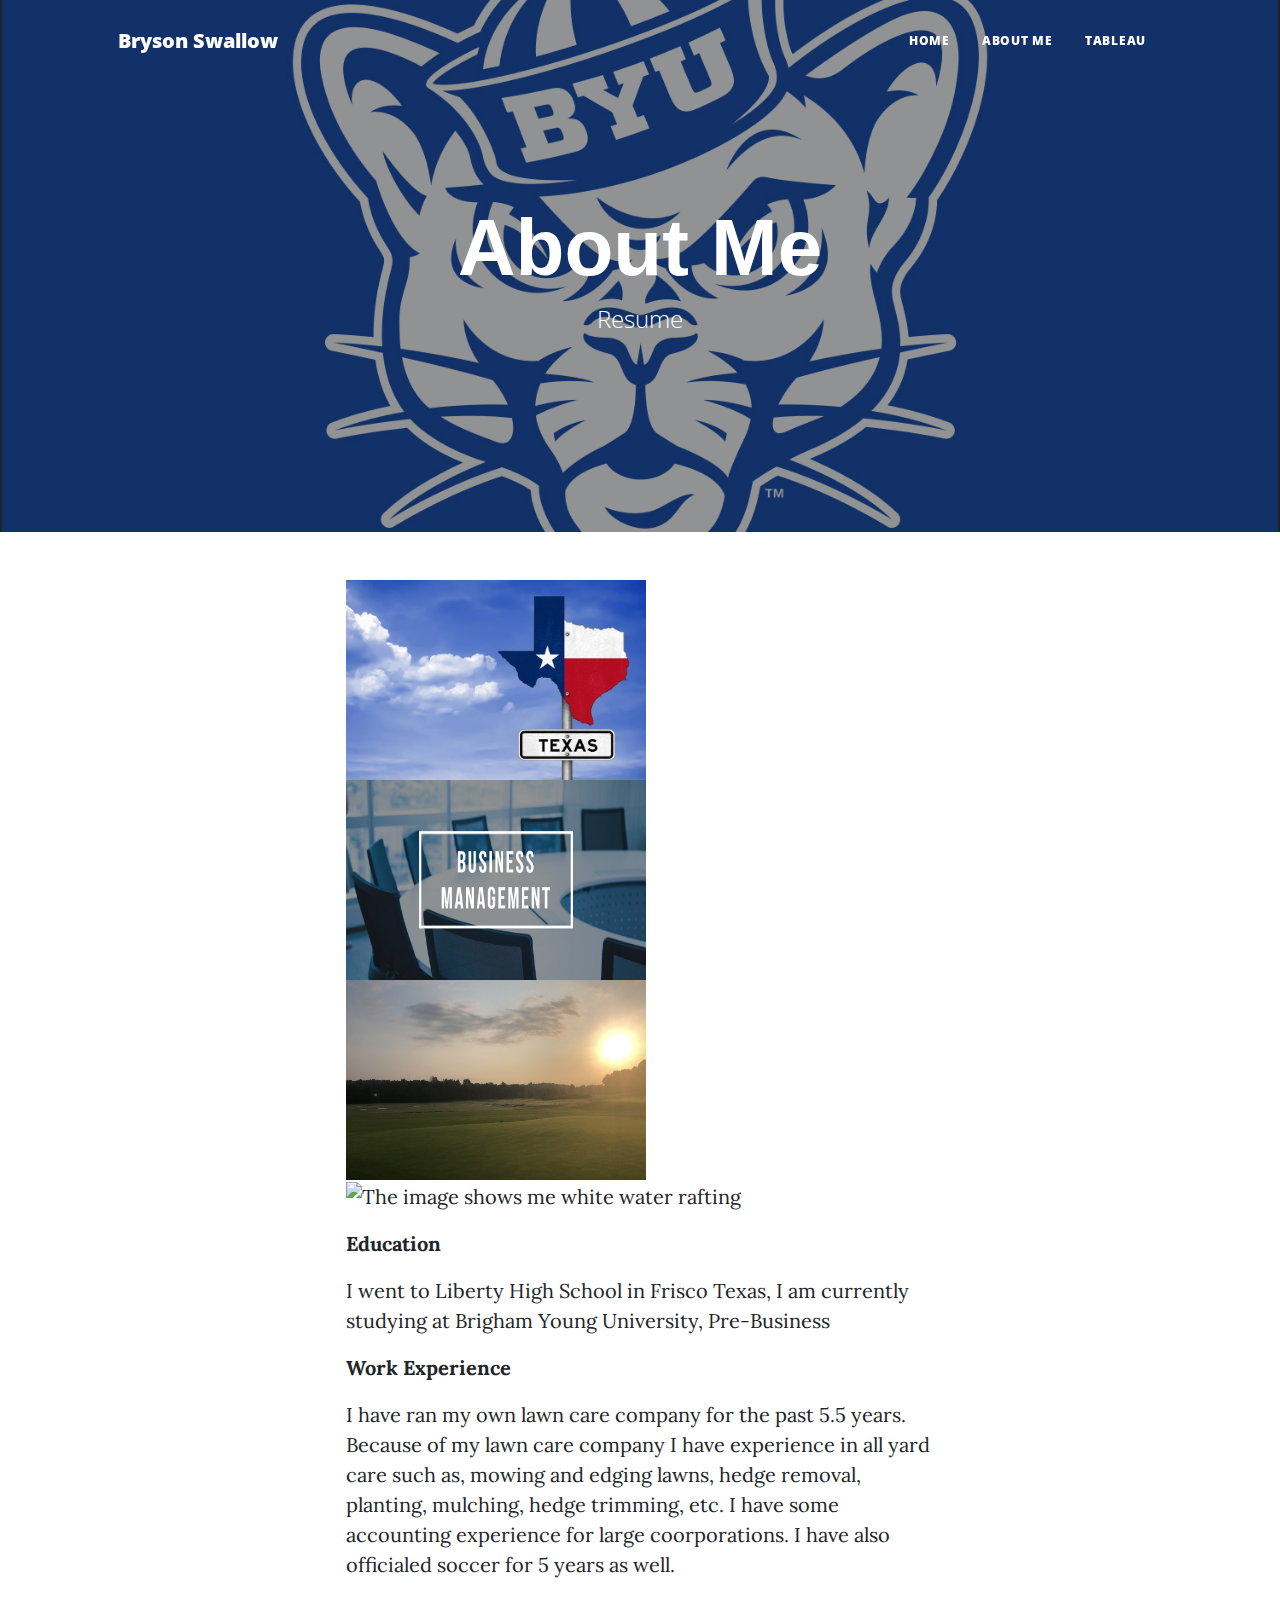
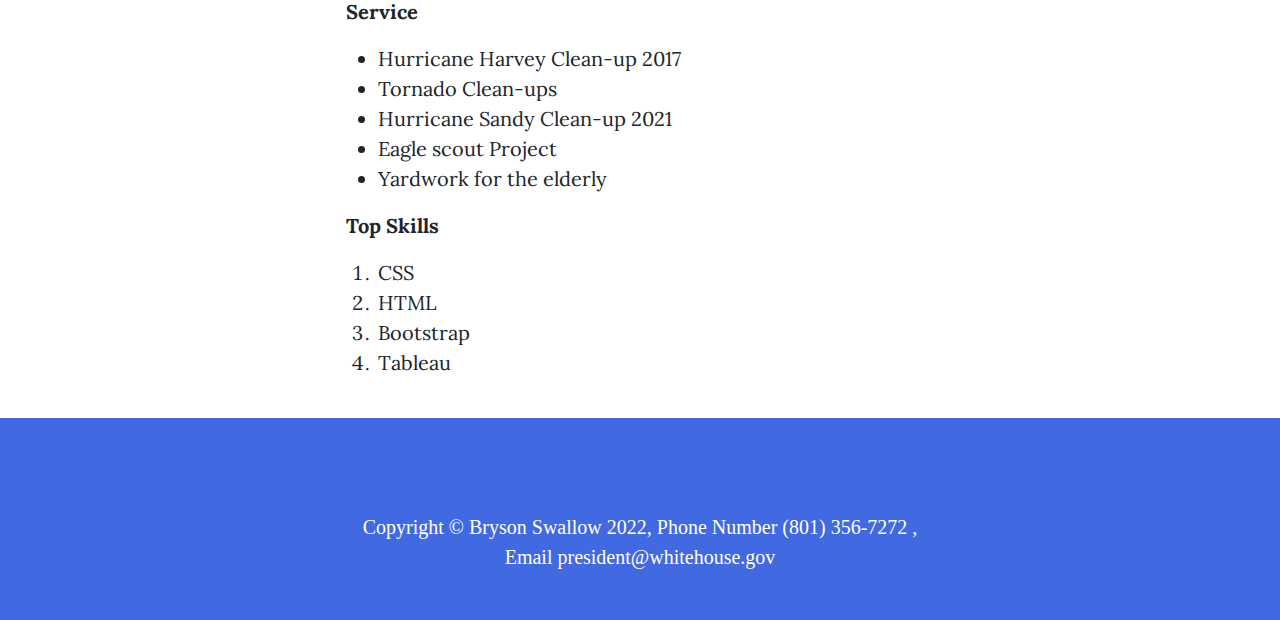
==== about.html @ 7defc493 "Add files via upload" ====
<!-- Bryson Swallow
August 9, 2022 -->
<!DOCTYPE html>
<html lang="en">
    <head>
        <meta charset="utf-8" />
        <meta name="viewport" content="width=device-width, initial-scale=1, shrink-to-fit=no" />
        <meta name="description" content="" />
        <meta name="author" content="" />
        <title>Bryson Swallow - About Me </title>
        <link rel="icon" type="image/x-icon" href="assets/favicon.ico" />
        <!-- Font Awesome icons (free version)-->
        <script src="https://use.fontawesome.com/releases/v6.1.0/js/all.js" crossorigin="anonymous"></script>
        <!-- Google fonts-->
        <link href="https://fonts.googleapis.com/css?family=Lora:400,700,400italic,700italic" rel="stylesheet" type="text/css" />
        <link href="https://fonts.googleapis.com/css?family=Open+Sans:300italic,400italic,600italic,700italic,800italic,400,300,600,700,800" rel="stylesheet" type="text/css" />
        <!-- Core theme CSS (includes Bootstrap)-->
        <link href="../css/styles.css" rel="stylesheet" />
        <link href="../css/Adjusted-Styles.css" rel="stylesheet"/>
    </head>
    <body>
        <!-- Navigation-->
        <nav class="navbar navbar-expand-lg navbar-light" id="mainNav">
            <div class="container px-4 px-lg-5">
                <a class="navbar-brand" href="index.html">Bryson Swallow </a>
                <button class="navbar-toggler" type="button" data-bs-toggle="collapse" data-bs-target="#navbarResponsive" aria-controls="navbarResponsive" aria-expanded="false" aria-label="Toggle navigation">
                    Menu
                    <i class="fas fa-bars"></i>
                </button>
                <div class="collapse navbar-collapse" id="navbarResponsive">
                    <ul class="navbar-nav ms-auto py-4 py-lg-0">
                        <li class="nav-item"><a class="nav-link px-lg-3 py-3 py-lg-4" href="../index.html">Home</a></li>
                        <li class="nav-item"><a class="nav-link px-lg-3 py-3 py-lg-4" href="about.html">About Me</a></li>
                        <li class="nav-item"><a class="nav-link px-lg-3 py-3 py-lg-4" href="tableau.html">Tableau</a></li>
                    </ul>
                </div>
            </div>
        </nav>
        <!-- Page Header-->
        <header class="masthead" style="background-image: url('../images/Project_Background.jpg')">
            <div class="container position-relative px-4 px-lg-5">
                <div class="row gx-4 gx-lg-5 justify-content-center">
                    <div class="col-md-10 col-lg-8 col-xl-7">
                        <div class="page-heading">
                            <h1 class="mystyle2">About Me</h1>
                            <span class="subheading">Resume</span>
                        </div>
                    </div>
                </div>
            </div>
        </header>
        <!-- Main Content-->
        <main class="mb-4">
            <div class="container px-4 px-lg-5">
                <div class="row gx-4 gx-lg-5 justify-content-center">
                    <div class="col-md-10 col-lg-8 col-xl-7">
                       
                      <img src="../images/Texas.jpg" alt="The Image is a Texas Flag" width="300px" height="200px"  >  
                      <img src="../images/business.jpg" alt="Image shows my Desired Major is Business Management" width="300px" height="200px">
                      <img src="../images/Golf.JPG" alt="The image shows a golf course"  width="300px" height="200px" > 
                      <img src="../images/rafting.JPG" alt="The image shows me white water rafting"  width="300px" height="200px" > 
                      <p class="mystyle1"><b>Education</b></p>
                      <p> I went to Liberty High School in Frisco Texas, I am currently studying at Brigham Young University, Pre-Business</p>
                      <p class="mystyle1"> <b>Work Experience</b></p>
                      <p> I have ran my own lawn care company for the past 5.5 years. Because of my lawn care company I have experience in all yard care 
                        such as, mowing and edging lawns, hedge removal, planting, mulching, hedge trimming, etc. I have some accounting experience for large coorporations.
                         I have also officialed soccer for 5 years as well. </p>
                         <p class="mystyle1"><b>Service</b></p>
                         <ul>
                           <li>Hurricane Harvey Clean-up 2017</li>
                           <li>Tornado Clean-ups</li>
                           <li>Hurricane Sandy Clean-up 2021</li>
                           <li>Eagle scout Project </li>
                           <li>Yardwork for the elderly</li>
                        </ul>
                        <p class="mystyle1"><b>Top Skills</b></p>
                        <ol>
                            <li>CSS</li>
                            <li>HTML</li>
                            <li>Bootstrap</li>
                            <li>Tableau</li>
                        </ol>

                    </div>
                </div>
            </div>
        </main>
        <!-- Footer-->
        <footer class="mystyle5">
            <div class="container px-4 px-lg-5">
                <div class="row gx-4 gx-lg-5 justify-content-center">
                    <div class="col-md-10 col-lg-8 col-xl-7">
                        <ul class="list-inline text-center">
                            <li class="list-inline-item">
                                <a href="Https://www.byu.edu/" target="_blank">
                                    <span class="fa-stack fa-lg">
                                        <i class="fas fa-circle fa-stack-2x"></i>
                                        <i class="fab fa-twitter fa-stack-1x fa-inverse"></i>
                                    </span>
                            </li>
                            <li class="list-inline-item">
                                <a href="#!">
                                    <span class="fa-stack fa-lg">
                                        <i class="fas fa-circle fa-stack-2x"></i>
                                        <i class="fab fa-facebook-f fa-stack-1x fa-inverse"></i>
                                    </span>
                                </a>
                            </li>
                            <li class="list-inline-item">
                                <a href="#!">
                                    <span class="fa-stack fa-lg">
                                        <i class="fas fa-circle fa-stack-2x"></i>
                                        <i class="fab fa-github fa-stack-1x fa-inverse"></i>
                                    </span>
                                </a>
                            </li>
                        </ul>
                        <div>Copyright &copy; Bryson Swallow 2022,  Phone Number (801) 356-7272 , Email 
                            president@whitehouse.gov</div>
                    </div>
                </div>
            </div>
        </footer>
        <!-- Bootstrap core JS-->
        <script src="https://cdn.jsdelivr.net/npm/bootstrap@5.1.3/dist/js/bootstrap.bundle.min.js"></script>
        <!-- Core theme JS-->
        <script src="js/scripts.js"></script>
    </body>
</html>
---- css/Adjusted-Styles.css ----
.tableau p {
    font-family: Cambria, Cochin, Georgia, Times, 'Times New Roman', serif;
    color: royalblue;
}
.tableau h1 {
    color: royalblue;
    text-transform: uppercase;
    text-align:center;
}
 .navmenu li {
    float: left;
    margin-right: 4px;
    border: 2px;
    font-family: 'Times New Roman', Times, serif;
    text-transform: uppercase;
    list-style: none;
    background-color: royalblue;
    padding: 5px;
   
}
.navmenu a {
    color: white;
}


/* My Styles */
.mystyle1 {
line-height: 0;
}

.mystyle2 {
  font-family: Impact, Haettenschweiler, 'Arial Narrow Bold', sans-serif;
}

.mystyle3 {
  background-color: black;
}

.mystyle4 {
  text-transform: uppercase;
}

.mystyle5 {
    font-family: 'Times New Roman', Times, serif;
    font-style: bold;
    background-color: royalblue;
    color: white !important;
    text-align: center;
}

.mystyle6 {
    padding:4px
}
/* End of my styles */
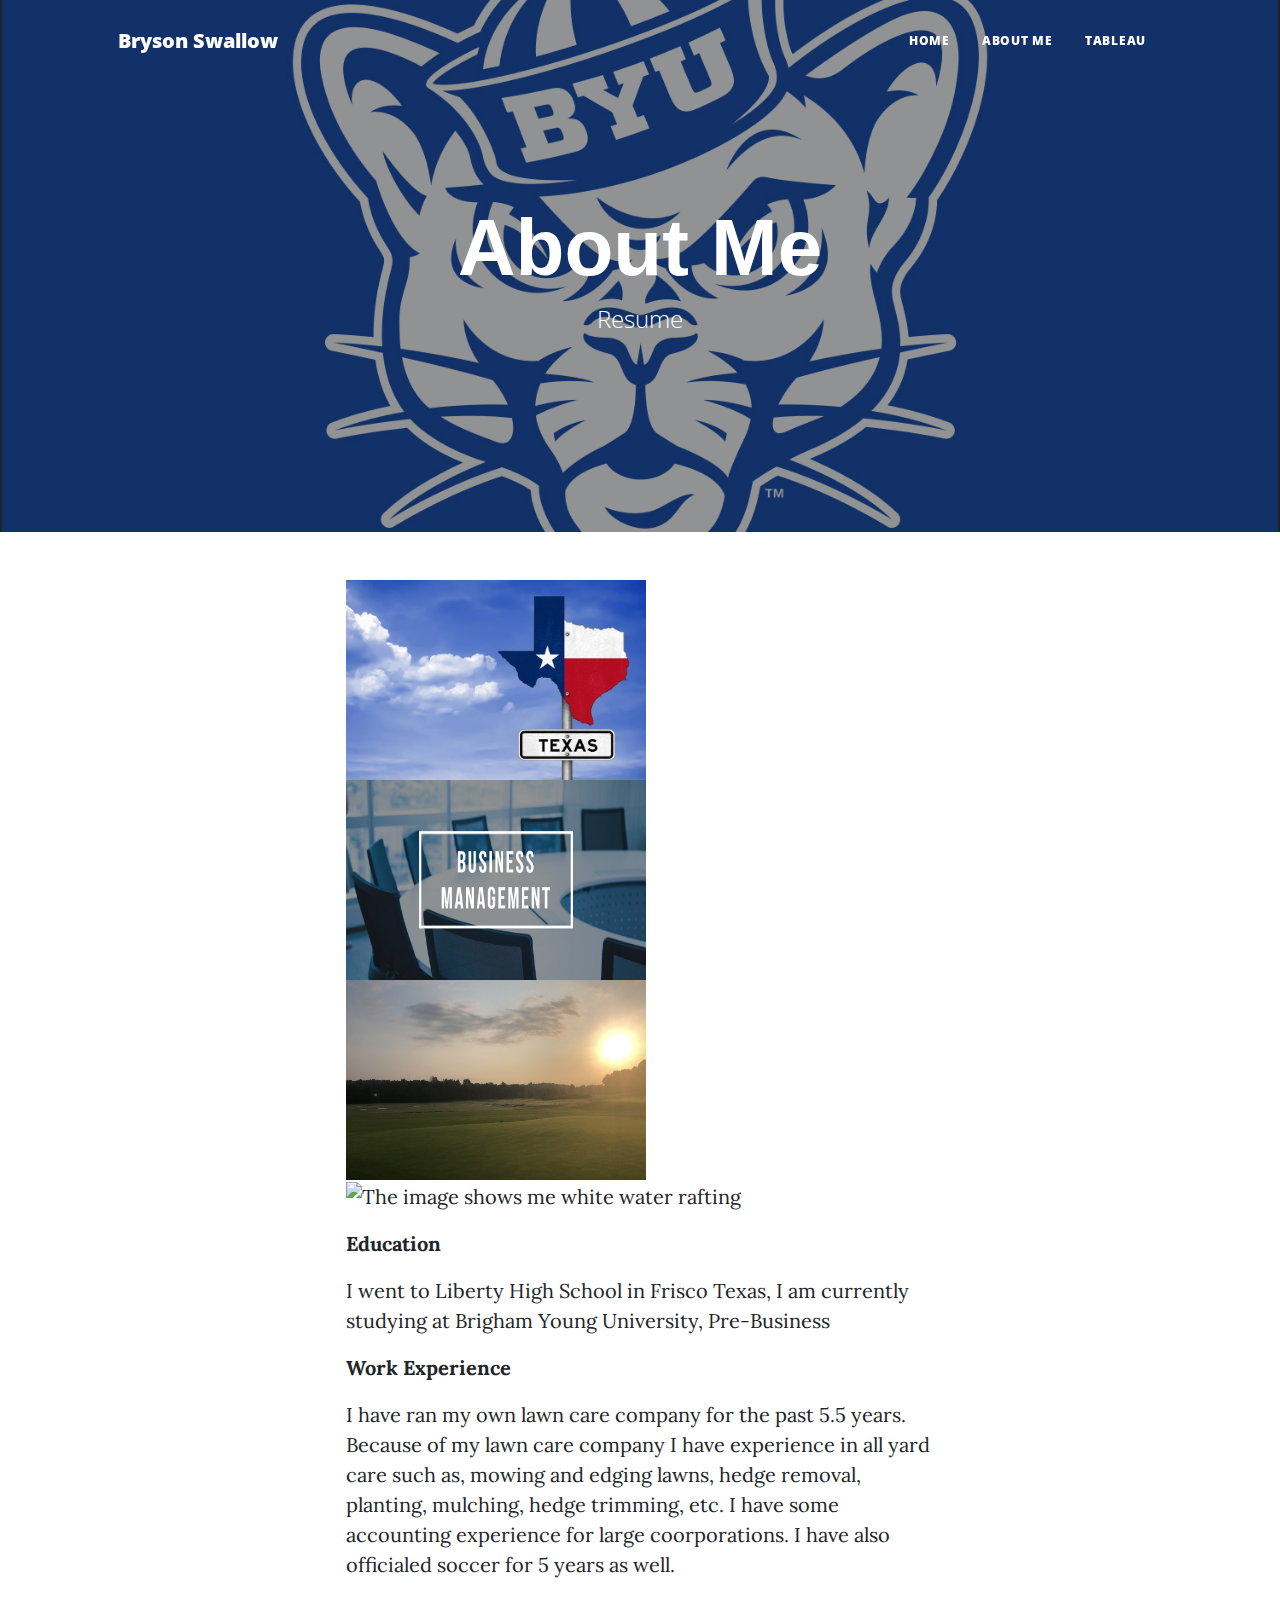
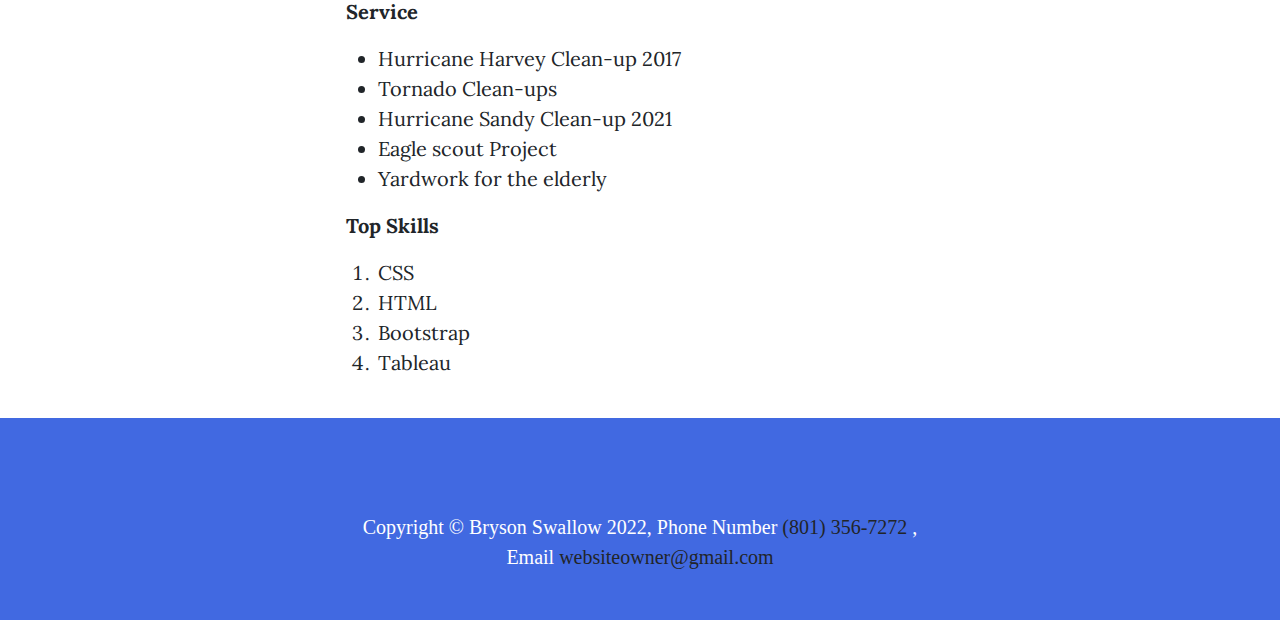
==== commit d5b2a559: "Add files via upload" ====
--- a/about.html
+++ b/about.html
@@ -95,28 +95,28 @@
                                 <a href="Https://www.byu.edu/" target="_blank">
                                     <span class="fa-stack fa-lg">
                                         <i class="fas fa-circle fa-stack-2x"></i>
-                                        <i class="fab fa-twitter fa-stack-1x fa-inverse"></i>
+                                        <i class="fab fa-y-combinator fa-stack-1x fa-inverse"></i>
                                     </span>
                             </li>
                             <li class="list-inline-item">
-                                <a href="#!">
+                                <a href="https://mylittlepony.hasbro.com/en-us" target="_blank">
                                     <span class="fa-stack fa-lg">
                                         <i class="fas fa-circle fa-stack-2x"></i>
-                                        <i class="fab fa-facebook-f fa-stack-1x fa-inverse"></i>
+                                        <i class="fab fa-solid fa-horse-head fa-stack-1x fa-inverse"></i>
                                     </span>
                                 </a>
                             </li>
                             <li class="list-inline-item">
-                                <a href="#!">
+                                <a href="#https://www.bk.com/menu" target="_blank">
                                     <span class="fa-stack fa-lg">
                                         <i class="fas fa-circle fa-stack-2x"></i>
-                                        <i class="fab fa-github fa-stack-1x fa-inverse"></i>
+                                        <i class="fab fa-solid fa-burger fa-stack-1x fa-inverse"></i>
                                     </span>
                                 </a>
                             </li>
                         </ul>
-                        <div>Copyright &copy; Bryson Swallow 2022,  Phone Number (801) 356-7272 , Email 
-                            president@whitehouse.gov</div>
+                        <div>Copyright &copy; Bryson Swallow 2022,  Phone Number <a href="tel:8013567272">(801) 356-7272 </a>, Email  
+                            <a href="mailto:president@whitehouse.gov"> websiteowner@gmail.com</a></div>
                     </div>
                 </div>
             </div>
